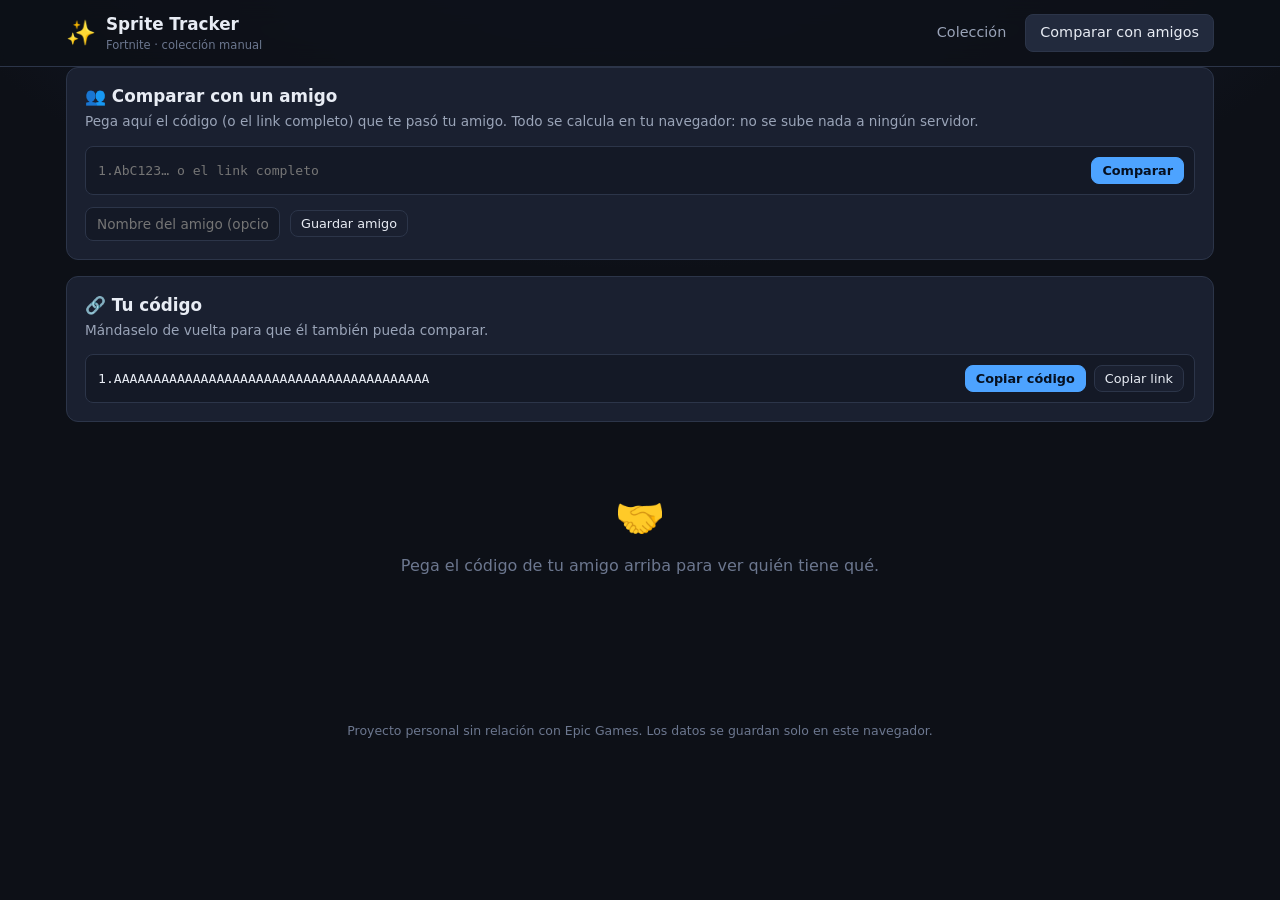
==== compare.html @ b8245df4 "Sprite Tracker: checklist de Sprites de Fortnite Sitio estatico sin build ni servidor para llevar la" ====
<!DOCTYPE html>
<html lang="es">
<head>
<meta charset="utf-8">
<meta name="viewport" content="width=device-width, initial-scale=1">
<title>Comparar colecciones — Sprite Tracker</title>
<meta name="description" content="Compara tu colección de Sprites de Fortnite con la de un amigo. Sin cuentas: solo un código.">
<link rel="icon" href="data:image/svg+xml,<svg xmlns='http://www.w3.org/2000/svg' viewBox='0 0 100 100'><text y='.9em' font-size='90'>✨</text></svg>">
<link rel="stylesheet" href="css/styles.css">
</head>
<body>

<header class="topbar">
  <div class="topbar-inner">
    <div class="brand">
      <span class="logo">✨</span>
      <span>Sprite Tracker<small>Fortnite · colección manual</small></span>
    </div>
    <nav class="nav">
      <a href="index.html">Colección</a>
      <a href="compare.html" class="active">Comparar con amigos</a>
    </nav>
  </div>
</header>

<main class="wrap">

  <div id="error" hidden class="error-banner"></div>

  <div class="card">
    <h2>👥 Comparar con un amigo</h2>
    <p class="hint">Pega aquí el código (o el link completo) que te pasó tu amigo. Todo se calcula en tu navegador: no se sube nada a ningún servidor.</p>
    <div class="code-box">
      <input id="their-code" placeholder="1.AbC123… o el link completo" autocomplete="off" spellcheck="false">
      <button class="btn btn-primary btn-sm" id="do-compare">Comparar</button>
    </div>
    <div class="row" style="margin-top:12px">
      <input id="friend-name" placeholder="Nombre del amigo (opcional)"
             style="padding:8px 11px;background:var(--bg-2);border:1px solid var(--line);border-radius:8px;color:var(--text);font-family:inherit;font-size:.85rem">
      <button class="btn btn-sm" id="save-friend">Guardar amigo</button>
      <select id="saved-friends" hidden></select>
    </div>
  </div>

  <div class="card">
    <h2>🔗 Tu código</h2>
    <p class="hint">Mándaselo de vuelta para que él también pueda comparar.</p>
    <div class="code-box">
      <input id="my-code" readonly>
      <button class="btn btn-primary btn-sm" id="copy-code">Copiar código</button>
      <button class="btn btn-sm" id="copy-link">Copiar link</button>
    </div>
  </div>

  <div id="result" hidden>
    <div class="stats" id="summary"></div>
    <div class="row" style="margin-bottom:14px">
      <button class="btn btn-sm" id="copy-text">📋 Copiar comparación como texto (para Discord)</button>
    </div>
    <div class="compare-grid" id="buckets"></div>
  </div>

  <div id="placeholder" class="empty-state">
    <span class="big">🤝</span>
    <div>Pega el código de tu amigo arriba para ver quién tiene qué.</div>
  </div>

</main>

<footer>
  Proyecto personal sin relación con Epic Games. Los datos se guardan solo en este navegador.
</footer>

<script type="module" src="js/compare.js"></script>
</body>
</html>
---- css/styles.css ----
/* ===== Tokens ===== */
:root {
  --bg:        #0d1017;
  --bg-2:      #141926;
  --surface:   #1a2030;
  --surface-2: #222a3d;
  --line:      #2c3549;
  --text:      #e8ecf4;
  --text-dim:  #9aa4b8;
  --text-mute: #6c778f;
  --accent:    #4da3ff;
  --ok:        #35d07f;
  --warn:      #f5a524;
  --danger:    #f2555a;
  --gold:      #f2b134;

  --radius: 12px;
  --radius-sm: 8px;
  --shadow: 0 8px 24px rgba(0, 0, 0, .35);
  --font: 'Segoe UI', system-ui, -apple-system, sans-serif;
}

* { box-sizing: border-box; }

body {
  margin: 0;
  font-family: var(--font);
  background: radial-gradient(1200px 600px at 50% -10%, #1b2440 0%, var(--bg) 60%);
  background-attachment: fixed;
  color: var(--text);
  line-height: 1.5;
  min-height: 100vh;
}

h1, h2, h3 { margin: 0; line-height: 1.25; }
button { font-family: inherit; }

/* ===== Layout ===== */
.wrap { max-width: 1180px; margin: 0 auto; padding: 0 16px 64px; }

.topbar {
  position: sticky; top: 0; z-index: 30;
  background: rgba(13, 16, 23, .88);
  backdrop-filter: blur(12px);
  border-bottom: 1px solid var(--line);
}
.topbar-inner {
  max-width: 1180px; margin: 0 auto; padding: 12px 16px;
  display: flex; align-items: center; gap: 16px; flex-wrap: wrap;
}
.brand { display: flex; align-items: center; gap: 10px; font-weight: 700; font-size: 1.05rem; }
.brand .logo { font-size: 1.5rem; }
.brand small { display: block; font-weight: 400; font-size: .72rem; color: var(--text-mute); }

.nav { display: flex; gap: 4px; margin-left: auto; flex-wrap: wrap; }
.nav a {
  color: var(--text-dim); text-decoration: none; padding: 7px 14px;
  border-radius: var(--radius-sm); font-size: .9rem; font-weight: 500;
  border: 1px solid transparent;
}
.nav a:hover { background: var(--surface); color: var(--text); }
.nav a.active { background: var(--surface-2); color: var(--text); border-color: var(--line); }

/* ===== Botones ===== */
.btn {
  background: var(--surface); color: var(--text);
  border: 1px solid var(--line); border-radius: var(--radius-sm);
  padding: 8px 14px; font-size: .875rem; font-weight: 500; cursor: pointer;
  transition: background .12s, border-color .12s;
}
.btn:hover { background: var(--surface-2); border-color: #3a4762; }
.btn-primary { background: var(--accent); border-color: var(--accent); color: #06101f; font-weight: 600; }
.btn-primary:hover { background: #6bb4ff; border-color: #6bb4ff; }
.btn-danger:hover { background: #3a1f24; border-color: var(--danger); color: #ffb3b6; }
.btn-sm { padding: 5px 10px; font-size: .8rem; }

/* ===== Panel de estadisticas ===== */
.stats { display: grid; grid-template-columns: repeat(auto-fit, minmax(210px, 1fr)); gap: 12px; margin: 24px 0; }
.stat {
  background: var(--surface); border: 1px solid var(--line);
  border-radius: var(--radius); padding: 16px;
}
.stat-label { font-size: .72rem; text-transform: uppercase; letter-spacing: .06em; color: var(--text-mute); }
.stat-value { font-size: 1.9rem; font-weight: 700; margin: 4px 0 2px; font-variant-numeric: tabular-nums; }
.stat-value small { font-size: .95rem; font-weight: 500; color: var(--text-mute); }
.stat-sub { font-size: .8rem; color: var(--text-dim); }

.bar { height: 7px; background: var(--bg-2); border-radius: 99px; overflow: hidden; margin-top: 10px; }
.bar > i { display: block; height: 100%; border-radius: 99px; background: var(--accent); transition: width .3s; }

.breakdown { display: grid; gap: 9px; }
.breakdown-row { display: grid; grid-template-columns: 78px 1fr 62px; gap: 10px; align-items: center; font-size: .8rem; }
.breakdown-row .name { color: var(--text-dim); white-space: nowrap; overflow: hidden; text-overflow: ellipsis; }
.breakdown-row .num { text-align: right; color: var(--text-mute); font-variant-numeric: tabular-nums; }

/* ===== Controles ===== */
.controls {
  background: var(--surface); border: 1px solid var(--line);
  border-radius: var(--radius); padding: 14px; margin-bottom: 20px;
  display: flex; gap: 10px; flex-wrap: wrap; align-items: center;
}
.search { flex: 1 1 220px; position: relative; }
.search input {
  width: 100%; padding: 9px 12px 9px 34px;
  background: var(--bg-2); border: 1px solid var(--line); border-radius: var(--radius-sm);
  color: var(--text); font-size: .9rem; font-family: inherit;
}
.search input:focus { outline: none; border-color: var(--accent); }
.search::before { content: '🔍'; position: absolute; left: 11px; top: 50%; transform: translateY(-50%); font-size: .82rem; opacity: .6; }

select {
  padding: 9px 10px; background: var(--bg-2); color: var(--text);
  border: 1px solid var(--line); border-radius: var(--radius-sm);
  font-size: .85rem; font-family: inherit; cursor: pointer;
}
select:focus { outline: none; border-color: var(--accent); }

/* ===== Grid de sprites ===== */
.groups { display: grid; gap: 16px; }

.group {
  background: var(--surface); border: 1px solid var(--line);
  border-left: 3px solid var(--group-color, var(--line));
  border-radius: var(--radius); padding: 16px;
}
.group-head { display: flex; align-items: baseline; gap: 10px; flex-wrap: wrap; margin-bottom: 12px; }
.group-title { font-size: 1.05rem; font-weight: 650; }
.group-meta { font-size: .82rem; color: var(--text-dim); flex: 1 1 100%; }
.group-count {
  margin-left: auto; font-size: .78rem; color: var(--text-mute);
  font-variant-numeric: tabular-nums; white-space: nowrap;
}

.pill {
  font-size: .66rem; font-weight: 700; text-transform: uppercase; letter-spacing: .05em;
  padding: 2px 8px; border-radius: 99px; border: 1px solid currentColor; opacity: .95;
}

.variants { display: flex; gap: 8px; flex-wrap: wrap; }

/* ===== Botones de variante (el corazon del checklist) ===== */
.chip {
  display: flex; flex-direction: column; align-items: center; gap: 3px;
  min-width: 84px; padding: 9px 11px;
  background: var(--bg-2); color: var(--text-dim);
  border: 1.5px solid var(--line); border-radius: var(--radius-sm);
  cursor: pointer; position: relative;
  transition: transform .1s, border-color .12s, background .12s;
}
.chip:hover { transform: translateY(-2px); border-color: var(--chip-color); }
.chip .chip-name { font-size: .82rem; font-weight: 600; }
.chip .chip-state { font-size: .66rem; letter-spacing: .04em; text-transform: uppercase; }

.chip[data-status="1"] {
  background: color-mix(in srgb, var(--chip-color) 18%, var(--bg-2));
  border-color: var(--chip-color);
  color: var(--text);
}
.chip[data-status="2"] {
  background: color-mix(in srgb, var(--chip-color) 32%, var(--bg-2));
  border-color: var(--gold);
  color: #fff;
  box-shadow: 0 0 0 1px rgba(242, 177, 52, .35), 0 0 14px rgba(242, 177, 52, .18);
}
.chip[data-status="2"] .chip-state { color: var(--gold); }

.chip.hunted::after {
  content: '🎯'; position: absolute; top: -7px; right: -7px; font-size: .8rem;
  background: var(--bg); border-radius: 99px; padding: 1px 2px; line-height: 1;
}
.chip.unreleased { opacity: .45; border-style: dashed; cursor: not-allowed; }
.chip.unreleased:hover { transform: none; }

/* ===== Vista de comparacion ===== */
.compare-grid { display: grid; grid-template-columns: repeat(auto-fit, minmax(260px, 1fr)); gap: 14px; }
.bucket { background: var(--surface); border: 1px solid var(--line); border-radius: var(--radius); padding: 14px; }
.bucket h3 { font-size: .95rem; display: flex; align-items: center; gap: 8px; margin-bottom: 4px; }
.bucket .count { margin-left: auto; font-size: .8rem; color: var(--text-mute); font-variant-numeric: tabular-nums; }
.bucket-mine   { border-top: 3px solid var(--ok); }
.bucket-theirs { border-top: 3px solid var(--warn); }
.bucket-both   { border-top: 3px solid var(--accent); }
.bucket-none   { border-top: 3px solid var(--text-mute); }
.bucket ul { list-style: none; margin: 10px 0 0; padding: 0; max-height: 340px; overflow-y: auto; }
.bucket li {
  font-size: .82rem; padding: 5px 0; color: var(--text-dim);
  border-bottom: 1px solid rgba(255, 255, 255, .04);
  display: flex; gap: 8px; align-items: center;
}
.bucket li .v { font-size: .68rem; padding: 1px 7px; border-radius: 99px; border: 1px solid currentColor; }
.bucket .empty { color: var(--text-mute); font-size: .82rem; font-style: italic; padding: 8px 0; }

.code-box {
  display: flex; gap: 8px; flex-wrap: wrap; align-items: center;
  background: var(--bg-2); border: 1px solid var(--line);
  border-radius: var(--radius-sm); padding: 10px;
}
.code-box input {
  flex: 1 1 240px; background: transparent; border: none; color: var(--text);
  font-family: ui-monospace, 'Cascadia Code', Consolas, monospace; font-size: .82rem;
}
.code-box input:focus { outline: none; }

/* ===== Varios ===== */
.card { background: var(--surface); border: 1px solid var(--line); border-radius: var(--radius); padding: 18px; margin-bottom: 16px; }
.card h2 { font-size: 1.05rem; margin-bottom: 4px; }
.card p.hint { color: var(--text-dim); font-size: .85rem; margin: 0 0 14px; }

.row { display: flex; gap: 10px; flex-wrap: wrap; align-items: center; }

.timeline { list-style: none; margin: 0; padding: 0; }
.timeline li {
  display: grid; grid-template-columns: 96px 1fr; gap: 12px;
  padding: 9px 0; border-bottom: 1px solid var(--line); font-size: .86rem;
}
.timeline .date { color: var(--text-mute); font-variant-numeric: tabular-nums; font-size: .8rem; }

.toast {
  position: fixed; bottom: 20px; left: 50%; transform: translateX(-50%);
  background: var(--surface-2); border: 1px solid var(--line); color: var(--text);
  padding: 11px 20px; border-radius: 99px; box-shadow: var(--shadow);
  font-size: .87rem; z-index: 100; animation: pop .2s ease-out;
}
.toast.error { border-color: var(--danger); color: #ffb3b6; }
@keyframes pop { from { opacity: 0; transform: translate(-50%, 10px); } }

.error-banner {
  background: #3a1f24; border: 1px solid var(--danger); color: #ffc9cb;
  padding: 14px 16px; border-radius: var(--radius); margin: 24px 0;
  white-space: pre-wrap; font-size: .87rem;
}

.empty-state { text-align: center; padding: 48px 16px; color: var(--text-mute); }
.empty-state .big { font-size: 2.5rem; display: block; margin-bottom: 8px; }

.legend { display: flex; gap: 16px; flex-wrap: wrap; font-size: .78rem; color: var(--text-mute); margin-bottom: 16px; }
.legend span { display: flex; align-items: center; gap: 6px; }
.legend i { width: 11px; height: 11px; border-radius: 3px; border: 1.5px solid currentColor; display: inline-block; }

footer { text-align: center; color: var(--text-mute); font-size: .78rem; padding: 32px 16px; }
footer a { color: var(--text-dim); }

@media (max-width: 560px) {
  .chip { min-width: 0; flex: 1 1 calc(50% - 4px); }
  .stat-value { font-size: 1.6rem; }
  .breakdown-row { grid-template-columns: 66px 1fr 56px; }
}
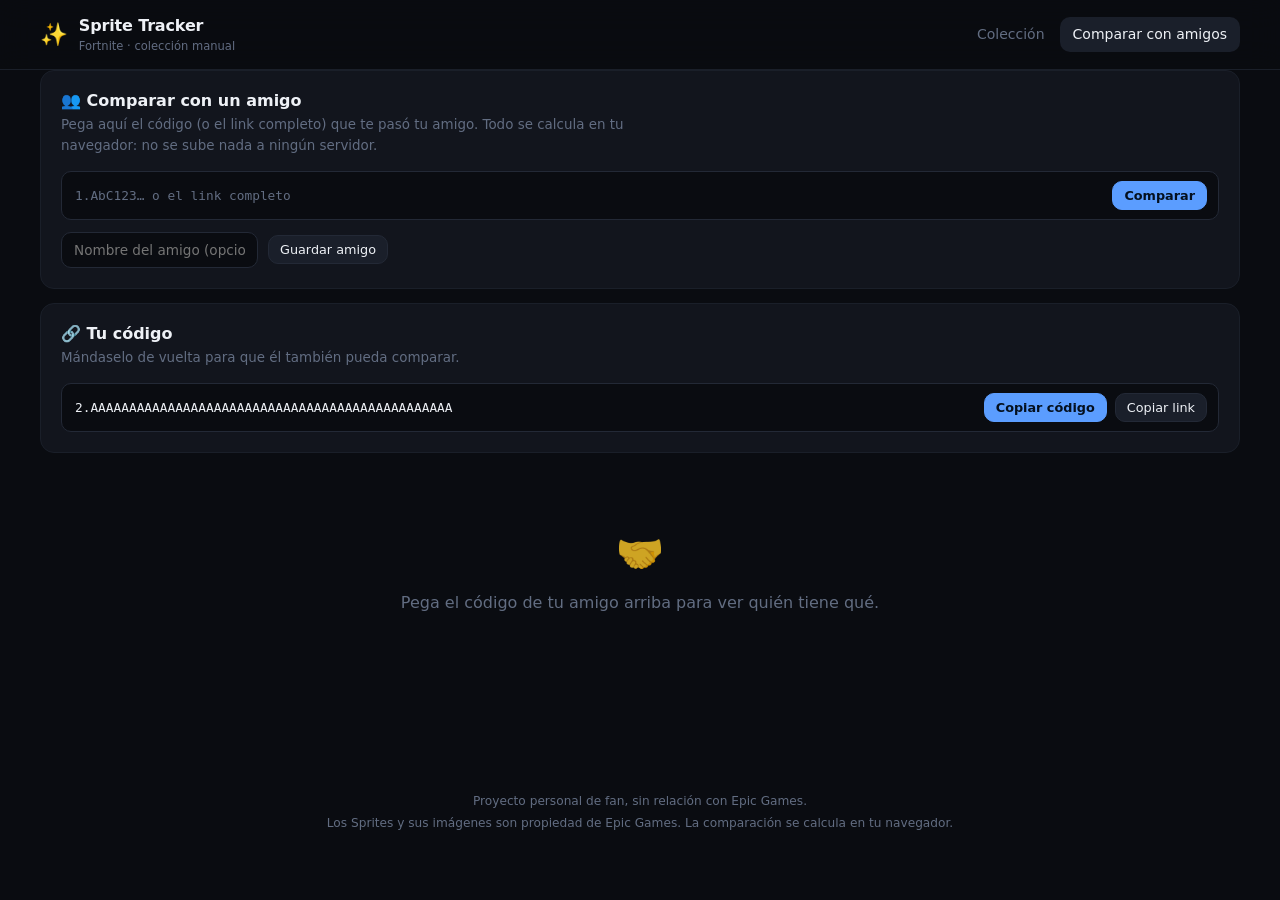
==== commit 845349db: "Imagenes, rediseno por variante, seguridad y documentacion Separa el orden de codificacion del de pr" ====
--- a/compare.html
+++ b/compare.html
@@ -2,7 +2,9 @@
 <html lang="es">
 <head>
 <meta charset="utf-8">
+<meta http-equiv="Content-Security-Policy" content="default-src 'none'; script-src 'self'; style-src 'self' 'unsafe-inline'; img-src 'self' data:; connect-src 'self'; base-uri 'none'; form-action 'none'">
 <meta name="viewport" content="width=device-width, initial-scale=1">
+<meta name="color-scheme" content="dark">
 <title>Comparar colecciones — Sprite Tracker</title>
 <meta name="description" content="Compara tu colección de Sprites de Fortnite con la de un amigo. Sin cuentas: solo un código.">
 <link rel="icon" href="data:image/svg+xml,<svg xmlns='http://www.w3.org/2000/svg' viewBox='0 0 100 100'><text y='.9em' font-size='90'>✨</text></svg>">
@@ -35,8 +37,7 @@
       <button class="btn btn-primary btn-sm" id="do-compare">Comparar</button>
     </div>
     <div class="row" style="margin-top:12px">
-      <input id="friend-name" placeholder="Nombre del amigo (opcional)"
-             style="padding:8px 11px;background:var(--bg-2);border:1px solid var(--line);border-radius:8px;color:var(--text);font-family:inherit;font-size:.85rem">
+      <input id="friend-name" class="text-input" placeholder="Nombre del amigo (opcional)" autocomplete="off" maxlength="40">
       <button class="btn btn-sm" id="save-friend">Guardar amigo</button>
       <select id="saved-friends" hidden></select>
     </div>
@@ -68,7 +69,8 @@
 </main>
 
 <footer>
-  Proyecto personal sin relación con Epic Games. Los datos se guardan solo en este navegador.
+  Proyecto personal de fan, sin relación con Epic Games.<br>
+  Los Sprites y sus imágenes son propiedad de Epic Games. La comparación se calcula en tu navegador.
 </footer>
 
 <script type="module" src="js/compare.js"></script>
--- a/css/styles.css
+++ b/css/styles.css
@@ -1,22 +1,28 @@
-/* ===== Tokens ===== */
+/* =========================================================
+   Sprite Tracker — sistema visual
+   Estructura minimalista, color pleno por variante.
+   Los colores de variante NO viven aqui: los inyecta render.js
+   desde data/sprites.json como --v1 / --v2, para que agregar
+   una variante nueva no obligue a tocar el CSS.
+   ========================================================= */
+
 :root {
-  --bg:        #0d1017;
-  --bg-2:      #141926;
-  --surface:   #1a2030;
-  --surface-2: #222a3d;
-  --line:      #2c3549;
-  --text:      #e8ecf4;
-  --text-dim:  #9aa4b8;
-  --text-mute: #6c778f;
-  --accent:    #4da3ff;
-  --ok:        #35d07f;
-  --warn:      #f5a524;
-  --danger:    #f2555a;
-  --gold:      #f2b134;
-
-  --radius: 12px;
-  --radius-sm: 8px;
-  --shadow: 0 8px 24px rgba(0, 0, 0, .35);
+  --bg:        #0a0c11;
+  --surface:   #12151d;
+  --surface-2: #1a1f2a;
+  --line:      #232936;
+  --line-soft: #1a1f29;
+  --text:      #eef1f6;
+  --text-dim:  #98a1b3;
+  --text-mute: #626d82;
+  --accent:    #5b9dff;
+  --gold:      #f5c542;
+  --ok:        #34d399;
+  --warn:      #fbbf24;
+  --danger:    #f87171;
+
+  --r:    14px;
+  --r-sm: 10px;
   --font: 'Segoe UI', system-ui, -apple-system, sans-serif;
 }
 
@@ -25,222 +31,300 @@
 body {
   margin: 0;
   font-family: var(--font);
-  background: radial-gradient(1200px 600px at 50% -10%, #1b2440 0%, var(--bg) 60%);
-  background-attachment: fixed;
+  background: var(--bg);
   color: var(--text);
   line-height: 1.5;
   min-height: 100vh;
-}
-
-h1, h2, h3 { margin: 0; line-height: 1.25; }
-button { font-family: inherit; }
-
-/* ===== Layout ===== */
-.wrap { max-width: 1180px; margin: 0 auto; padding: 0 16px 64px; }
+  -webkit-font-smoothing: antialiased;
+}
+
+h1, h2, h3 { margin: 0; line-height: 1.2; font-weight: 600; }
+button, input, select { font-family: inherit; }
+
+.wrap { max-width: 1240px; margin: 0 auto; padding: 0 20px 80px; }
+
+/* ================= Barra superior ================= */
 
 .topbar {
   position: sticky; top: 0; z-index: 30;
-  background: rgba(13, 16, 23, .88);
-  backdrop-filter: blur(12px);
-  border-bottom: 1px solid var(--line);
+  background: rgba(10, 12, 17, .82);
+  backdrop-filter: blur(16px);
+  border-bottom: 1px solid var(--line-soft);
 }
 .topbar-inner {
-  max-width: 1180px; margin: 0 auto; padding: 12px 16px;
-  display: flex; align-items: center; gap: 16px; flex-wrap: wrap;
-}
-.brand { display: flex; align-items: center; gap: 10px; font-weight: 700; font-size: 1.05rem; }
-.brand .logo { font-size: 1.5rem; }
-.brand small { display: block; font-weight: 400; font-size: .72rem; color: var(--text-mute); }
-
-.nav { display: flex; gap: 4px; margin-left: auto; flex-wrap: wrap; }
+  max-width: 1240px; margin: 0 auto; padding: 14px 20px;
+  display: flex; align-items: center; gap: 20px; flex-wrap: wrap;
+}
+.brand { display: flex; align-items: center; gap: 11px; font-weight: 600; font-size: 1rem; letter-spacing: -.01em; }
+.brand .logo { font-size: 1.4rem; }
+.brand small { display: block; font-weight: 400; font-size: .72rem; color: var(--text-mute); letter-spacing: 0; }
+
+.nav { display: flex; gap: 2px; margin-left: auto; flex-wrap: wrap; }
 .nav a {
-  color: var(--text-dim); text-decoration: none; padding: 7px 14px;
-  border-radius: var(--radius-sm); font-size: .9rem; font-weight: 500;
-  border: 1px solid transparent;
-}
-.nav a:hover { background: var(--surface); color: var(--text); }
-.nav a.active { background: var(--surface-2); color: var(--text); border-color: var(--line); }
-
-/* ===== Botones ===== */
+  color: var(--text-mute); text-decoration: none; padding: 7px 13px;
+  border-radius: var(--r-sm); font-size: .875rem; font-weight: 500;
+  transition: color .15s, background .15s;
+}
+.nav a:hover { color: var(--text); background: var(--surface); }
+.nav a.active { color: var(--text); background: var(--surface-2); }
+
+/* ================= Botones ================= */
+
 .btn {
-  background: var(--surface); color: var(--text);
-  border: 1px solid var(--line); border-radius: var(--radius-sm);
-  padding: 8px 14px; font-size: .875rem; font-weight: 500; cursor: pointer;
-  transition: background .12s, border-color .12s;
-}
-.btn:hover { background: var(--surface-2); border-color: #3a4762; }
-.btn-primary { background: var(--accent); border-color: var(--accent); color: #06101f; font-weight: 600; }
-.btn-primary:hover { background: #6bb4ff; border-color: #6bb4ff; }
-.btn-danger:hover { background: #3a1f24; border-color: var(--danger); color: #ffb3b6; }
-.btn-sm { padding: 5px 10px; font-size: .8rem; }
-
-/* ===== Panel de estadisticas ===== */
-.stats { display: grid; grid-template-columns: repeat(auto-fit, minmax(210px, 1fr)); gap: 12px; margin: 24px 0; }
-.stat {
-  background: var(--surface); border: 1px solid var(--line);
-  border-radius: var(--radius); padding: 16px;
-}
-.stat-label { font-size: .72rem; text-transform: uppercase; letter-spacing: .06em; color: var(--text-mute); }
-.stat-value { font-size: 1.9rem; font-weight: 700; margin: 4px 0 2px; font-variant-numeric: tabular-nums; }
-.stat-value small { font-size: .95rem; font-weight: 500; color: var(--text-mute); }
-.stat-sub { font-size: .8rem; color: var(--text-dim); }
-
-.bar { height: 7px; background: var(--bg-2); border-radius: 99px; overflow: hidden; margin-top: 10px; }
-.bar > i { display: block; height: 100%; border-radius: 99px; background: var(--accent); transition: width .3s; }
-
-.breakdown { display: grid; gap: 9px; }
-.breakdown-row { display: grid; grid-template-columns: 78px 1fr 62px; gap: 10px; align-items: center; font-size: .8rem; }
+  background: var(--surface-2); color: var(--text);
+  border: 1px solid var(--line); border-radius: var(--r-sm);
+  padding: 8px 15px; font-size: .875rem; font-weight: 500; cursor: pointer;
+  transition: background .14s, border-color .14s;
+}
+.btn:hover { background: #232a38; border-color: #333c4f; }
+.btn-primary { background: var(--accent); border-color: var(--accent); color: #04101f; font-weight: 600; }
+.btn-primary:hover { background: #7db0ff; border-color: #7db0ff; }
+.btn-danger:hover { background: #2e1618; border-color: var(--danger); color: #fca5a5; }
+.btn-sm { padding: 6px 11px; font-size: .8rem; }
+
+/* ================= Estadisticas ================= */
+
+.stats { display: grid; grid-template-columns: repeat(auto-fit, minmax(200px, 1fr)); gap: 12px; margin: 28px 0 24px; }
+.stat { background: var(--surface); border: 1px solid var(--line-soft); border-radius: var(--r); padding: 16px 18px; }
+.stat-label { font-size: .7rem; text-transform: uppercase; letter-spacing: .08em; color: var(--text-mute); font-weight: 600; }
+.stat-value { font-size: 1.85rem; font-weight: 650; margin: 6px 0 3px; font-variant-numeric: tabular-nums; letter-spacing: -.02em; }
+.stat-value .den { font-size: .9rem; font-weight: 500; color: var(--text-mute); }
+.stat-sub { font-size: .78rem; color: var(--text-dim); }
+
+.bar { height: 5px; background: #0c0f15; border-radius: 99px; overflow: hidden; margin-top: 12px; }
+.bar > i { display: block; height: 100%; border-radius: 99px; background: var(--accent); transition: width .35s ease; }
+
+.breakdown { display: grid; gap: 8px; margin-top: 10px; }
+.breakdown-row { display: grid; grid-template-columns: 68px 1fr 52px; gap: 10px; align-items: center; font-size: .76rem; }
 .breakdown-row .name { color: var(--text-dim); white-space: nowrap; overflow: hidden; text-overflow: ellipsis; }
 .breakdown-row .num { text-align: right; color: var(--text-mute); font-variant-numeric: tabular-nums; }
 
-/* ===== Controles ===== */
-.controls {
-  background: var(--surface); border: 1px solid var(--line);
-  border-radius: var(--radius); padding: 14px; margin-bottom: 20px;
-  display: flex; gap: 10px; flex-wrap: wrap; align-items: center;
-}
-.search { flex: 1 1 220px; position: relative; }
+/* ================= Controles ================= */
+
+.controls { display: flex; gap: 10px; flex-wrap: wrap; align-items: center; margin-bottom: 18px; }
+.search { flex: 1 1 240px; position: relative; }
 .search input {
-  width: 100%; padding: 9px 12px 9px 34px;
-  background: var(--bg-2); border: 1px solid var(--line); border-radius: var(--radius-sm);
-  color: var(--text); font-size: .9rem; font-family: inherit;
-}
+  width: 100%; padding: 10px 13px 10px 36px;
+  background: var(--surface); border: 1px solid var(--line); border-radius: var(--r-sm);
+  color: var(--text); font-size: .9rem;
+}
+.search input::placeholder { color: var(--text-mute); }
 .search input:focus { outline: none; border-color: var(--accent); }
-.search::before { content: '🔍'; position: absolute; left: 11px; top: 50%; transform: translateY(-50%); font-size: .82rem; opacity: .6; }
+.search::before { content: '⌕'; position: absolute; left: 13px; top: 50%; transform: translateY(-50%); font-size: 1.05rem; color: var(--text-mute); }
 
 select {
-  padding: 9px 10px; background: var(--bg-2); color: var(--text);
-  border: 1px solid var(--line); border-radius: var(--radius-sm);
-  font-size: .85rem; font-family: inherit; cursor: pointer;
+  padding: 10px 11px; background: var(--surface); color: var(--text);
+  border: 1px solid var(--line); border-radius: var(--r-sm);
+  font-size: .85rem; cursor: pointer;
 }
 select:focus { outline: none; border-color: var(--accent); }
 
-/* ===== Grid de sprites ===== */
-.groups { display: grid; gap: 16px; }
+.legend { display: flex; gap: 18px; flex-wrap: wrap; font-size: .76rem; color: var(--text-mute); margin-bottom: 22px; align-items: center; }
+.legend span { display: flex; align-items: center; gap: 7px; }
+.legend i { width: 20px; height: 20px; border-radius: 6px; display: inline-block; background: linear-gradient(150deg, #5b9dff, #2a4a80); }
+.legend i.dim { opacity: .2; }
+.legend i.master { box-shadow: 0 0 0 1.5px var(--gold); }
+
+/* ================= Grupos de sprites ================= */
+
+.groups { display: grid; gap: 14px; }
 
 .group {
-  background: var(--surface); border: 1px solid var(--line);
-  border-left: 3px solid var(--group-color, var(--line));
-  border-radius: var(--radius); padding: 16px;
-}
-.group-head { display: flex; align-items: baseline; gap: 10px; flex-wrap: wrap; margin-bottom: 12px; }
-.group-title { font-size: 1.05rem; font-weight: 650; }
-.group-meta { font-size: .82rem; color: var(--text-dim); flex: 1 1 100%; }
+  background: var(--surface); border: 1px solid var(--line-soft);
+  border-radius: var(--r); padding: 18px 20px 20px;
+}
+.group-head { display: flex; align-items: center; gap: 10px; flex-wrap: wrap; margin-bottom: 4px; }
+.group-title { font-size: 1.02rem; font-weight: 600; letter-spacing: -.01em; }
 .group-count {
   margin-left: auto; font-size: .78rem; color: var(--text-mute);
   font-variant-numeric: tabular-nums; white-space: nowrap;
 }
+.group-meta { font-size: .81rem; color: var(--text-mute); margin: 0 0 15px; max-width: 68ch; }
 
 .pill {
-  font-size: .66rem; font-weight: 700; text-transform: uppercase; letter-spacing: .05em;
-  padding: 2px 8px; border-radius: 99px; border: 1px solid currentColor; opacity: .95;
-}
-
-.variants { display: flex; gap: 8px; flex-wrap: wrap; }
-
-/* ===== Botones de variante (el corazon del checklist) ===== */
+  font-size: .63rem; font-weight: 700; text-transform: uppercase; letter-spacing: .07em;
+  padding: 3px 8px; border-radius: 5px;
+  background: color-mix(in srgb, currentColor 15%, transparent);
+}
+
+.variants { display: flex; gap: 10px; flex-wrap: wrap; }
+
+/* ================= Ficha de variante =================
+   El corazon del checklist. Tres estados visuales:
+     falta      -> degradado atenuado + imagen en gris
+     la tengo   -> degradado pleno + imagen a color + ✓
+     masterizada-> lo anterior + anillo dorado
+   ==================================================== */
+
 .chip {
-  display: flex; flex-direction: column; align-items: center; gap: 3px;
-  min-width: 84px; padding: 9px 11px;
-  background: var(--bg-2); color: var(--text-dim);
-  border: 1.5px solid var(--line); border-radius: var(--radius-sm);
-  cursor: pointer; position: relative;
-  transition: transform .1s, border-color .12s, background .12s;
-}
-.chip:hover { transform: translateY(-2px); border-color: var(--chip-color); }
-.chip .chip-name { font-size: .82rem; font-weight: 600; }
-.chip .chip-state { font-size: .66rem; letter-spacing: .04em; text-transform: uppercase; }
-
-.chip[data-status="1"] {
-  background: color-mix(in srgb, var(--chip-color) 18%, var(--bg-2));
-  border-color: var(--chip-color);
-  color: var(--text);
-}
-.chip[data-status="2"] {
-  background: color-mix(in srgb, var(--chip-color) 32%, var(--bg-2));
-  border-color: var(--gold);
-  color: #fff;
-  box-shadow: 0 0 0 1px rgba(242, 177, 52, .35), 0 0 14px rgba(242, 177, 52, .18);
-}
-.chip[data-status="2"] .chip-state { color: var(--gold); }
-
-.chip.hunted::after {
-  content: '🎯'; position: absolute; top: -7px; right: -7px; font-size: .8rem;
-  background: var(--bg); border-radius: 99px; padding: 1px 2px; line-height: 1;
-}
-.chip.unreleased { opacity: .45; border-style: dashed; cursor: not-allowed; }
+  position: relative;
+  width: 92px; padding: 0 0 8px;
+  background: transparent; border: none;
+  border-radius: var(--r-sm); cursor: pointer;
+  display: flex; flex-direction: column; align-items: center; gap: 6px;
+  transition: transform .13s ease;
+}
+.chip:hover { transform: translateY(-3px); }
+.chip:focus-visible { outline: 2px solid var(--accent); outline-offset: 3px; }
+
+.chip-art {
+  position: relative; width: 92px; height: 92px;
+  border-radius: var(--r-sm); overflow: hidden;
+  display: grid; place-items: center;
+  background: var(--surface-2);
+}
+/* capa de color de la variante */
+.chip-art::before {
+  content: ''; position: absolute; inset: 0;
+  background: linear-gradient(155deg, var(--v1), var(--v2));
+  opacity: .16;
+  transition: opacity .2s ease;
+}
+.chip-art img,
+.chip-art .fallback {
+  position: relative; width: 78px; height: 78px;
+  filter: grayscale(1) brightness(.7); opacity: .5;
+  transition: filter .2s ease, opacity .2s ease;
+}
+.chip-art .fallback {
+  display: grid; place-items: center;
+  font-size: 1.9rem; font-weight: 700; color: #fff;
+  text-shadow: 0 2px 6px rgba(0, 0, 0, .5);
+}
+
+.chip-name { font-size: .78rem; font-weight: 600; color: var(--text-mute); transition: color .2s; }
+
+/* --- la tengo --- */
+.chip[data-status="1"] .chip-art::before,
+.chip[data-status="2"] .chip-art::before { opacity: 1; }
+.chip[data-status="1"] .chip-art img, .chip[data-status="1"] .chip-art .fallback,
+.chip[data-status="2"] .chip-art img, .chip[data-status="2"] .chip-art .fallback { filter: none; opacity: 1; }
+.chip[data-status="1"] .chip-name,
+.chip[data-status="2"] .chip-name { color: var(--text); }
+
+.chip[data-status="1"] .chip-art::after,
+.chip[data-status="2"] .chip-art::after {
+  content: '✓'; position: absolute; top: 5px; right: 6px;
+  width: 19px; height: 19px; border-radius: 99px;
+  background: rgba(0, 0, 0, .55); color: #fff;
+  font-size: .68rem; display: grid; place-items: center; font-weight: 700;
+}
+
+/* --- masterizada --- */
+.chip[data-status="2"] .chip-art {
+  box-shadow: inset 0 0 0 2px var(--gold), 0 0 16px rgba(245, 197, 66, .22);
+}
+.chip[data-status="2"] .chip-art::after { content: '★'; background: var(--gold); color: #1a1204; font-size: .72rem; }
+.chip[data-status="2"] .chip-name { color: var(--gold); }
+
+/* --- marcada como objetivo --- */
+.chip.hunted .chip-art { box-shadow: inset 0 0 0 2px var(--accent); }
+.chip.hunted::before {
+  content: '🎯'; position: absolute; top: -6px; left: -6px; z-index: 2;
+  font-size: .78rem; background: var(--bg); border-radius: 99px; padding: 2px; line-height: 1;
+}
+
+/* --- aun no lanzada --- */
+.chip.unreleased { cursor: not-allowed; }
 .chip.unreleased:hover { transform: none; }
-
-/* ===== Vista de comparacion ===== */
-.compare-grid { display: grid; grid-template-columns: repeat(auto-fit, minmax(260px, 1fr)); gap: 14px; }
-.bucket { background: var(--surface); border: 1px solid var(--line); border-radius: var(--radius); padding: 14px; }
-.bucket h3 { font-size: .95rem; display: flex; align-items: center; gap: 8px; margin-bottom: 4px; }
-.bucket .count { margin-left: auto; font-size: .8rem; color: var(--text-mute); font-variant-numeric: tabular-nums; }
-.bucket-mine   { border-top: 3px solid var(--ok); }
-.bucket-theirs { border-top: 3px solid var(--warn); }
-.bucket-both   { border-top: 3px solid var(--accent); }
-.bucket-none   { border-top: 3px solid var(--text-mute); }
-.bucket ul { list-style: none; margin: 10px 0 0; padding: 0; max-height: 340px; overflow-y: auto; }
+.chip.unreleased .chip-art { border: 1px dashed var(--line); }
+.chip.unreleased .chip-art img, .chip.unreleased .chip-art .fallback { opacity: .22; }
+.chip.unreleased .chip-name { color: var(--text-mute); font-style: italic; }
+
+@media (prefers-reduced-motion: reduce) {
+  .chip, .chip-art::before, .chip-art img, .bar > i { transition: none; }
+  .chip:hover { transform: none; }
+}
+
+/* ================= Comparacion ================= */
+
+.compare-grid { display: grid; grid-template-columns: repeat(auto-fit, minmax(250px, 1fr)); gap: 14px; }
+.bucket { background: var(--surface); border: 1px solid var(--line-soft); border-radius: var(--r); padding: 16px 18px; }
+.bucket h3 { font-size: .92rem; display: flex; align-items: center; gap: 8px; }
+.bucket .count { margin-left: auto; font-size: .82rem; color: var(--text-mute); font-variant-numeric: tabular-nums; }
+.bucket-mine   { border-top: 2px solid var(--ok); }
+.bucket-theirs { border-top: 2px solid var(--warn); }
+.bucket-both   { border-top: 2px solid var(--accent); }
+.bucket-none   { border-top: 2px solid var(--text-mute); }
+.bucket ul { list-style: none; margin: 12px 0 0; padding: 0; max-height: 320px; overflow-y: auto; }
 .bucket li {
-  font-size: .82rem; padding: 5px 0; color: var(--text-dim);
-  border-bottom: 1px solid rgba(255, 255, 255, .04);
-  display: flex; gap: 8px; align-items: center;
-}
-.bucket li .v { font-size: .68rem; padding: 1px 7px; border-radius: 99px; border: 1px solid currentColor; }
-.bucket .empty { color: var(--text-mute); font-size: .82rem; font-style: italic; padding: 8px 0; }
+  font-size: .81rem; padding: 6px 0; color: var(--text-dim);
+  border-bottom: 1px solid var(--line-soft);
+  display: flex; gap: 9px; align-items: center;
+}
+.bucket li img { width: 22px; height: 22px; border-radius: 4px; }
+.bucket li .v { margin-left: auto; font-size: .68rem; padding: 2px 7px; border-radius: 4px; background: color-mix(in srgb, currentColor 16%, transparent); }
+.bucket .empty { color: var(--text-mute); font-size: .81rem; font-style: italic; padding: 10px 0; }
 
 .code-box {
   display: flex; gap: 8px; flex-wrap: wrap; align-items: center;
-  background: var(--bg-2); border: 1px solid var(--line);
-  border-radius: var(--radius-sm); padding: 10px;
+  background: var(--bg); border: 1px solid var(--line);
+  border-radius: var(--r-sm); padding: 9px 11px;
 }
 .code-box input {
   flex: 1 1 240px; background: transparent; border: none; color: var(--text);
-  font-family: ui-monospace, 'Cascadia Code', Consolas, monospace; font-size: .82rem;
+  font-family: ui-monospace, 'Cascadia Code', Consolas, monospace; font-size: .8rem;
 }
 .code-box input:focus { outline: none; }
-
-/* ===== Varios ===== */
-.card { background: var(--surface); border: 1px solid var(--line); border-radius: var(--radius); padding: 18px; margin-bottom: 16px; }
-.card h2 { font-size: 1.05rem; margin-bottom: 4px; }
-.card p.hint { color: var(--text-dim); font-size: .85rem; margin: 0 0 14px; }
+.code-box input::placeholder { color: var(--text-mute); }
+
+/* ================= Varios ================= */
+
+.card { background: var(--surface); border: 1px solid var(--line-soft); border-radius: var(--r); padding: 20px; margin-bottom: 14px; }
+.card h2 { font-size: 1rem; margin-bottom: 5px; }
+.card p.hint { color: var(--text-mute); font-size: .84rem; margin: 0 0 15px; max-width: 72ch; }
 
 .row { display: flex; gap: 10px; flex-wrap: wrap; align-items: center; }
+.text-input {
+  padding: 9px 12px; background: var(--bg); border: 1px solid var(--line);
+  border-radius: var(--r-sm); color: var(--text); font-size: .85rem;
+}
+.text-input:focus { outline: none; border-color: var(--accent); }
 
 .timeline { list-style: none; margin: 0; padding: 0; }
 .timeline li {
-  display: grid; grid-template-columns: 96px 1fr; gap: 12px;
-  padding: 9px 0; border-bottom: 1px solid var(--line); font-size: .86rem;
-}
-.timeline .date { color: var(--text-mute); font-variant-numeric: tabular-nums; font-size: .8rem; }
+  display: flex; gap: 12px; align-items: center;
+  padding: 9px 0; border-bottom: 1px solid var(--line-soft); font-size: .85rem;
+}
+.timeline img { width: 30px; height: 30px; border-radius: 6px; }
+
+/* fallback (sin imagen) fuera de la ficha grande */
+.timeline .fallback, .bucket li .fallback {
+  display: grid; place-items: center; border-radius: 6px;
+  background: var(--surface-2); color: var(--text-dim); font-weight: 700; flex: none;
+}
+.timeline .fallback { width: 30px; height: 30px; font-size: .78rem; }
+.bucket li .fallback { width: 22px; height: 22px; font-size: .62rem; }
+.timeline .date { color: var(--text-mute); font-variant-numeric: tabular-nums; font-size: .78rem; margin-left: auto; }
 
 .toast {
-  position: fixed; bottom: 20px; left: 50%; transform: translateX(-50%);
+  position: fixed; bottom: 24px; left: 50%; transform: translateX(-50%);
   background: var(--surface-2); border: 1px solid var(--line); color: var(--text);
-  padding: 11px 20px; border-radius: 99px; box-shadow: var(--shadow);
-  font-size: .87rem; z-index: 100; animation: pop .2s ease-out;
-}
-.toast.error { border-color: var(--danger); color: #ffb3b6; }
-@keyframes pop { from { opacity: 0; transform: translate(-50%, 10px); } }
+  padding: 11px 20px; border-radius: 99px; box-shadow: 0 8px 28px rgba(0, 0, 0, .5);
+  font-size: .86rem; z-index: 100; animation: pop .2s ease-out; max-width: 90vw;
+}
+.toast.error { border-color: var(--danger); color: #fca5a5; }
+@keyframes pop { from { opacity: 0; transform: translate(-50%, 12px); } }
 
 .error-banner {
-  background: #3a1f24; border: 1px solid var(--danger); color: #ffc9cb;
-  padding: 14px 16px; border-radius: var(--radius); margin: 24px 0;
-  white-space: pre-wrap; font-size: .87rem;
-}
-
-.empty-state { text-align: center; padding: 48px 16px; color: var(--text-mute); }
-.empty-state .big { font-size: 2.5rem; display: block; margin-bottom: 8px; }
-
-.legend { display: flex; gap: 16px; flex-wrap: wrap; font-size: .78rem; color: var(--text-mute); margin-bottom: 16px; }
-.legend span { display: flex; align-items: center; gap: 6px; }
-.legend i { width: 11px; height: 11px; border-radius: 3px; border: 1.5px solid currentColor; display: inline-block; }
-
-footer { text-align: center; color: var(--text-mute); font-size: .78rem; padding: 32px 16px; }
+  background: #2a1417; border: 1px solid var(--danger); color: #fca5a5;
+  padding: 15px 17px; border-radius: var(--r); margin: 24px 0;
+  white-space: pre-wrap; font-size: .85rem;
+}
+
+.empty-state { text-align: center; padding: 56px 20px; color: var(--text-mute); }
+.empty-state .big { font-size: 2.4rem; display: block; margin-bottom: 10px; opacity: .8; }
+.empty-state .sub { font-size: .84rem; margin-top: 8px; }
+
+footer { text-align: center; color: var(--text-mute); font-size: .76rem; padding: 40px 20px; line-height: 1.8; }
 footer a { color: var(--text-dim); }
 
-@media (max-width: 560px) {
-  .chip { min-width: 0; flex: 1 1 calc(50% - 4px); }
-  .stat-value { font-size: 1.6rem; }
-  .breakdown-row { grid-template-columns: 66px 1fr 56px; }
-}
+@media (max-width: 600px) {
+  .wrap { padding: 0 14px 64px; }
+  .chip, .chip-art { width: 76px; }
+  .chip-art { height: 76px; }
+  .chip-art img, .chip-art .fallback { width: 64px; height: 64px; }
+  .variants { gap: 8px; }
+  .stat-value { font-size: 1.55rem; }
+  .group { padding: 15px 15px 17px; }
+}
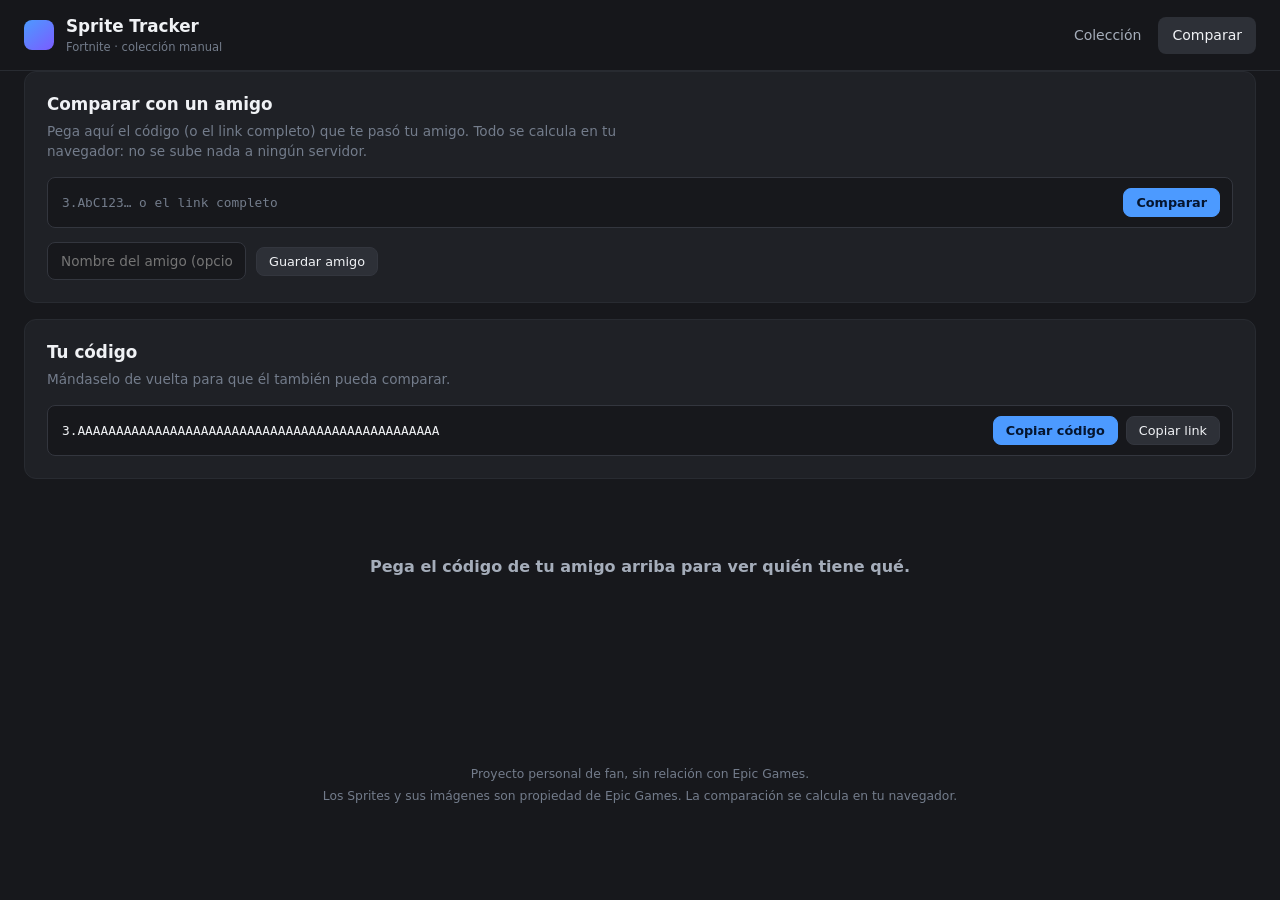
==== commit f877e4e3: "Catalogo corregido contra fortnite.gg, rediseno y sin emojis Catalogo: sobraban 22 entradas - Coteja" ====
--- a/compare.html
+++ b/compare.html
@@ -7,7 +7,7 @@
 <meta name="color-scheme" content="dark">
 <title>Comparar colecciones — Sprite Tracker</title>
 <meta name="description" content="Compara tu colección de Sprites de Fortnite con la de un amigo. Sin cuentas: solo un código.">
-<link rel="icon" href="data:image/svg+xml,<svg xmlns='http://www.w3.org/2000/svg' viewBox='0 0 100 100'><text y='.9em' font-size='90'>✨</text></svg>">
+<link rel="icon" href="data:image/svg+xml,<svg xmlns='http://www.w3.org/2000/svg' viewBox='0 0 32 32'><rect width='32' height='32' rx='8' fill='%234c9aff'/><rect x='9' y='9' width='14' height='14' rx='4' fill='%23fff' opacity='.9'/></svg>">
 <link rel="stylesheet" href="css/styles.css">
 </head>
 <body>
@@ -15,12 +15,12 @@
 <header class="topbar">
   <div class="topbar-inner">
     <div class="brand">
-      <span class="logo">✨</span>
+      <span class="logo"></span>
       <span>Sprite Tracker<small>Fortnite · colección manual</small></span>
     </div>
     <nav class="nav">
       <a href="index.html">Colección</a>
-      <a href="compare.html" class="active">Comparar con amigos</a>
+      <a href="compare.html" class="active">Comparar</a>
     </nav>
   </div>
 </header>
@@ -30,13 +30,13 @@
   <div id="error" hidden class="error-banner"></div>
 
   <div class="card">
-    <h2>👥 Comparar con un amigo</h2>
+    <h2>Comparar con un amigo</h2>
     <p class="hint">Pega aquí el código (o el link completo) que te pasó tu amigo. Todo se calcula en tu navegador: no se sube nada a ningún servidor.</p>
     <div class="code-box">
-      <input id="their-code" placeholder="1.AbC123… o el link completo" autocomplete="off" spellcheck="false">
+      <input id="their-code" placeholder="3.AbC123… o el link completo" autocomplete="off" spellcheck="false">
       <button class="btn btn-primary btn-sm" id="do-compare">Comparar</button>
     </div>
-    <div class="row" style="margin-top:12px">
+    <div class="row" style="margin-top:14px">
       <input id="friend-name" class="text-input" placeholder="Nombre del amigo (opcional)" autocomplete="off" maxlength="40">
       <button class="btn btn-sm" id="save-friend">Guardar amigo</button>
       <select id="saved-friends" hidden></select>
@@ -44,7 +44,7 @@
   </div>
 
   <div class="card">
-    <h2>🔗 Tu código</h2>
+    <h2>Tu código</h2>
     <p class="hint">Mándaselo de vuelta para que él también pueda comparar.</p>
     <div class="code-box">
       <input id="my-code" readonly>
@@ -55,15 +55,14 @@
 
   <div id="result" hidden>
     <div class="stats" id="summary"></div>
-    <div class="row" style="margin-bottom:14px">
-      <button class="btn btn-sm" id="copy-text">📋 Copiar comparación como texto (para Discord)</button>
+    <div class="row" style="margin-bottom:16px">
+      <button class="btn btn-sm" id="copy-text">Copiar comparación como texto (para Discord)</button>
     </div>
     <div class="compare-grid" id="buckets"></div>
   </div>
 
   <div id="placeholder" class="empty-state">
-    <span class="big">🤝</span>
-    <div>Pega el código de tu amigo arriba para ver quién tiene qué.</div>
+    <div class="title">Pega el código de tu amigo arriba para ver quién tiene qué.</div>
   </div>
 
 </main>
--- a/css/styles.css
+++ b/css/styles.css
@@ -1,28 +1,32 @@
 /* =========================================================
    Sprite Tracker — sistema visual
-   Estructura minimalista, color pleno por variante.
+   Tarjetas al estilo de fortnite.gg (imagen grande sobre el color
+   de su variante, nombre debajo, boton de estado al pie), pero con
+   la distribucion agrupada por sprite y con aire entre elementos.
+
    Los colores de variante NO viven aqui: los inyecta render.js
-   desde data/sprites.json como --v1 / --v2, para que agregar
-   una variante nueva no obligue a tocar el CSS.
+   desde data/sprites.json como --v1 / --v2, para que agregar una
+   variante nueva no obligue a tocar el CSS.
    ========================================================= */
 
 :root {
-  --bg:        #0a0c11;
-  --surface:   #12151d;
-  --surface-2: #1a1f2a;
-  --line:      #232936;
-  --line-soft: #1a1f29;
-  --text:      #eef1f6;
-  --text-dim:  #98a1b3;
-  --text-mute: #626d82;
-  --accent:    #5b9dff;
-  --gold:      #f5c542;
-  --ok:        #34d399;
-  --warn:      #fbbf24;
-  --danger:    #f87171;
-
-  --r:    14px;
-  --r-sm: 10px;
+  --bg:        #17181c;
+  --surface:   #1f2126;
+  --card:      #26282e;
+  --card-2:    #2d3037;
+  --line:      #33363e;
+  --line-soft: #282b31;
+  --text:      #f0f2f5;
+  --text-dim:  #a5adba;
+  --text-mute: #737c8b;
+  --accent:    #4c9aff;
+  --gold:      #f2b93d;
+  --ok:        #3ddc84;
+  --warn:      #ffab40;
+  --danger:    #ff5c5c;
+
+  --r:    12px;
+  --r-sm: 8px;
   --font: 'Segoe UI', system-ui, -apple-system, sans-serif;
 }
 
@@ -41,158 +45,191 @@
 h1, h2, h3 { margin: 0; line-height: 1.2; font-weight: 600; }
 button, input, select { font-family: inherit; }
 
-.wrap { max-width: 1240px; margin: 0 auto; padding: 0 20px 80px; }
-
-/* ================= Barra superior ================= */
+.wrap { max-width: 1320px; margin: 0 auto; padding: 0 24px 80px; }
+
+/* ===================== Barra superior ===================== */
 
 .topbar {
   position: sticky; top: 0; z-index: 30;
-  background: rgba(10, 12, 17, .82);
-  backdrop-filter: blur(16px);
+  background: rgba(23, 24, 28, .92);
+  backdrop-filter: blur(14px);
   border-bottom: 1px solid var(--line-soft);
 }
 .topbar-inner {
-  max-width: 1240px; margin: 0 auto; padding: 14px 20px;
-  display: flex; align-items: center; gap: 20px; flex-wrap: wrap;
-}
-.brand { display: flex; align-items: center; gap: 11px; font-weight: 600; font-size: 1rem; letter-spacing: -.01em; }
-.brand .logo { font-size: 1.4rem; }
-.brand small { display: block; font-weight: 400; font-size: .72rem; color: var(--text-mute); letter-spacing: 0; }
-
-.nav { display: flex; gap: 2px; margin-left: auto; flex-wrap: wrap; }
+  max-width: 1320px; margin: 0 auto; padding: 14px 24px;
+  display: flex; align-items: center; gap: 24px; flex-wrap: wrap;
+}
+.brand { display: flex; align-items: center; gap: 12px; font-weight: 700; font-size: 1.05rem; }
+.brand .logo {
+  width: 30px; height: 30px; border-radius: 8px; flex: none;
+  background: linear-gradient(140deg, var(--accent), #7b5cff);
+}
+.brand small { display: block; font-weight: 400; font-size: .72rem; color: var(--text-mute); }
+
+.nav { display: flex; gap: 3px; margin-left: auto; flex-wrap: wrap; }
 .nav a {
-  color: var(--text-mute); text-decoration: none; padding: 7px 13px;
+  color: var(--text-dim); text-decoration: none; padding: 8px 14px;
   border-radius: var(--r-sm); font-size: .875rem; font-weight: 500;
   transition: color .15s, background .15s;
 }
-.nav a:hover { color: var(--text); background: var(--surface); }
-.nav a.active { color: var(--text); background: var(--surface-2); }
-
-/* ================= Botones ================= */
+.nav a:hover { color: var(--text); background: var(--card); }
+.nav a.active { color: var(--text); background: var(--card-2); }
+
+/* ===================== Botones ===================== */
 
 .btn {
-  background: var(--surface-2); color: var(--text);
+  background: var(--card-2); color: var(--text);
   border: 1px solid var(--line); border-radius: var(--r-sm);
-  padding: 8px 15px; font-size: .875rem; font-weight: 500; cursor: pointer;
+  padding: 9px 16px; font-size: .875rem; font-weight: 500; cursor: pointer;
   transition: background .14s, border-color .14s;
 }
-.btn:hover { background: #232a38; border-color: #333c4f; }
-.btn-primary { background: var(--accent); border-color: var(--accent); color: #04101f; font-weight: 600; }
-.btn-primary:hover { background: #7db0ff; border-color: #7db0ff; }
-.btn-danger:hover { background: #2e1618; border-color: var(--danger); color: #fca5a5; }
-.btn-sm { padding: 6px 11px; font-size: .8rem; }
-
-/* ================= Estadisticas ================= */
-
-.stats { display: grid; grid-template-columns: repeat(auto-fit, minmax(200px, 1fr)); gap: 12px; margin: 28px 0 24px; }
-.stat { background: var(--surface); border: 1px solid var(--line-soft); border-radius: var(--r); padding: 16px 18px; }
-.stat-label { font-size: .7rem; text-transform: uppercase; letter-spacing: .08em; color: var(--text-mute); font-weight: 600; }
-.stat-value { font-size: 1.85rem; font-weight: 650; margin: 6px 0 3px; font-variant-numeric: tabular-nums; letter-spacing: -.02em; }
+.btn:hover { background: #363a43; border-color: #454a55; }
+.btn-primary { background: var(--accent); border-color: var(--accent); color: #05152e; font-weight: 600; }
+.btn-primary:hover { background: #6fb0ff; border-color: #6fb0ff; }
+.btn-danger:hover { background: #34191c; border-color: var(--danger); color: #ffa5a5; }
+.btn-sm { padding: 6px 12px; font-size: .8rem; }
+
+/* ===================== Estadisticas ===================== */
+
+.stats { display: grid; grid-template-columns: repeat(auto-fit, minmax(210px, 1fr)); gap: 14px; margin: 28px 0 26px; }
+.stat { background: var(--surface); border: 1px solid var(--line-soft); border-radius: var(--r); padding: 18px 20px; }
+.stat-label { font-size: .7rem; text-transform: uppercase; letter-spacing: .09em; color: var(--text-mute); font-weight: 700; }
+.stat-value { font-size: 2rem; font-weight: 700; margin: 6px 0 3px; font-variant-numeric: tabular-nums; letter-spacing: -.02em; }
 .stat-value .den { font-size: .9rem; font-weight: 500; color: var(--text-mute); }
 .stat-sub { font-size: .78rem; color: var(--text-dim); }
 
-.bar { height: 5px; background: #0c0f15; border-radius: 99px; overflow: hidden; margin-top: 12px; }
+.bar { height: 6px; background: #131418; border-radius: 99px; overflow: hidden; margin-top: 12px; }
 .bar > i { display: block; height: 100%; border-radius: 99px; background: var(--accent); transition: width .35s ease; }
 
-.breakdown { display: grid; gap: 8px; margin-top: 10px; }
-.breakdown-row { display: grid; grid-template-columns: 68px 1fr 52px; gap: 10px; align-items: center; font-size: .76rem; }
+.breakdown { display: grid; gap: 8px; margin-top: 12px; }
+.breakdown-row { display: grid; grid-template-columns: 72px 1fr 54px; gap: 10px; align-items: center; font-size: .76rem; }
 .breakdown-row .name { color: var(--text-dim); white-space: nowrap; overflow: hidden; text-overflow: ellipsis; }
 .breakdown-row .num { text-align: right; color: var(--text-mute); font-variant-numeric: tabular-nums; }
 
-/* ================= Controles ================= */
+/* ===================== Controles ===================== */
 
 .controls { display: flex; gap: 10px; flex-wrap: wrap; align-items: center; margin-bottom: 18px; }
-.search { flex: 1 1 240px; position: relative; }
+.search { flex: 1 1 250px; position: relative; }
 .search input {
-  width: 100%; padding: 10px 13px 10px 36px;
+  width: 100%; padding: 11px 14px 11px 38px;
   background: var(--surface); border: 1px solid var(--line); border-radius: var(--r-sm);
   color: var(--text); font-size: .9rem;
 }
 .search input::placeholder { color: var(--text-mute); }
 .search input:focus { outline: none; border-color: var(--accent); }
-.search::before { content: '⌕'; position: absolute; left: 13px; top: 50%; transform: translateY(-50%); font-size: 1.05rem; color: var(--text-mute); }
+.search::before {
+  content: ''; position: absolute; left: 14px; top: 50%;
+  width: 13px; height: 13px; margin-top: -8px;
+  border: 2px solid var(--text-mute); border-radius: 50%;
+}
+.search::after {
+  content: ''; position: absolute; left: 25px; top: 50%; margin-top: 3px;
+  width: 7px; height: 2px; background: var(--text-mute);
+  transform: rotate(45deg); border-radius: 2px;
+}
 
 select {
-  padding: 10px 11px; background: var(--surface); color: var(--text);
+  padding: 11px 12px; background: var(--surface); color: var(--text);
   border: 1px solid var(--line); border-radius: var(--r-sm);
   font-size: .85rem; cursor: pointer;
 }
 select:focus { outline: none; border-color: var(--accent); }
 
-.legend { display: flex; gap: 18px; flex-wrap: wrap; font-size: .76rem; color: var(--text-mute); margin-bottom: 22px; align-items: center; }
-.legend span { display: flex; align-items: center; gap: 7px; }
-.legend i { width: 20px; height: 20px; border-radius: 6px; display: inline-block; background: linear-gradient(150deg, #5b9dff, #2a4a80); }
-.legend i.dim { opacity: .2; }
-.legend i.master { box-shadow: 0 0 0 1.5px var(--gold); }
-
-/* ================= Grupos de sprites ================= */
-
-.groups { display: grid; gap: 14px; }
+.legend {
+  display: flex; gap: 20px; flex-wrap: wrap; font-size: .78rem;
+  color: var(--text-mute); margin-bottom: 22px; align-items: center;
+}
+.legend span { display: flex; align-items: center; gap: 8px; }
+.legend i {
+  width: 22px; height: 22px; border-radius: 6px; display: inline-block;
+  background: linear-gradient(150deg, #4c9aff, #2a4a80);
+}
+.legend i.dim { opacity: .22; }
+.legend i.master { box-shadow: inset 0 0 0 2px var(--gold); }
+.legend i.hunt { background: none; box-shadow: inset 0 0 0 2px var(--accent); }
+
+/* ===================== Grupos ===================== */
+
+.groups { display: grid; gap: 18px; }
 
 .group {
   background: var(--surface); border: 1px solid var(--line-soft);
-  border-radius: var(--r); padding: 18px 20px 20px;
-}
-.group-head { display: flex; align-items: center; gap: 10px; flex-wrap: wrap; margin-bottom: 4px; }
-.group-title { font-size: 1.02rem; font-weight: 600; letter-spacing: -.01em; }
+  border-radius: var(--r); padding: 20px 22px 24px;
+}
+.group-head { display: flex; align-items: center; gap: 12px; flex-wrap: wrap; margin-bottom: 4px; }
+.group-title { font-size: 1.1rem; font-weight: 700; letter-spacing: -.01em; }
 .group-count {
-  margin-left: auto; font-size: .78rem; color: var(--text-mute);
+  margin-left: auto; font-size: .8rem; color: var(--text-mute);
   font-variant-numeric: tabular-nums; white-space: nowrap;
 }
-.group-meta { font-size: .81rem; color: var(--text-mute); margin: 0 0 15px; max-width: 68ch; }
+.group-meta { font-size: .83rem; color: var(--text-mute); margin: 0 0 18px; max-width: 70ch; }
 
 .pill {
-  font-size: .63rem; font-weight: 700; text-transform: uppercase; letter-spacing: .07em;
-  padding: 3px 8px; border-radius: 5px;
-  background: color-mix(in srgb, currentColor 15%, transparent);
-}
-
-.variants { display: flex; gap: 10px; flex-wrap: wrap; }
-
-/* ================= Ficha de variante =================
-   El corazon del checklist. Tres estados visuales:
-     falta      -> degradado atenuado + imagen en gris
-     la tengo   -> degradado pleno + imagen a color + ✓
-     masterizada-> lo anterior + anillo dorado
-   ==================================================== */
+  font-size: .64rem; font-weight: 800; text-transform: uppercase; letter-spacing: .08em;
+  padding: 4px 9px; border-radius: 5px;
+  background: color-mix(in srgb, currentColor 16%, transparent);
+}
+
+/* ===================== Tarjeta de variante =====================
+   Estructura al estilo de fortnite.gg:
+     [ imagen grande sobre el degradado de su variante ]
+     [ nombre                                          ]
+     [ boton de estado                                 ]
+   ============================================================== */
+
+.variants {
+  display: grid;
+  grid-template-columns: repeat(auto-fill, minmax(148px, 1fr));
+  gap: 16px;
+}
 
 .chip {
+  padding: 0; border: none; background: var(--card);
+  border-radius: var(--r); overflow: hidden; cursor: pointer;
+  display: flex; flex-direction: column; text-align: center;
   position: relative;
-  width: 92px; padding: 0 0 8px;
-  background: transparent; border: none;
-  border-radius: var(--r-sm); cursor: pointer;
-  display: flex; flex-direction: column; align-items: center; gap: 6px;
-  transition: transform .13s ease;
-}
-.chip:hover { transform: translateY(-3px); }
+  transition: transform .14s ease, box-shadow .14s ease;
+}
+.chip:hover { transform: translateY(-3px); box-shadow: 0 10px 24px rgba(0, 0, 0, .4); }
 .chip:focus-visible { outline: 2px solid var(--accent); outline-offset: 3px; }
 
 .chip-art {
-  position: relative; width: 92px; height: 92px;
-  border-radius: var(--r-sm); overflow: hidden;
-  display: grid; place-items: center;
-  background: var(--surface-2);
-}
-/* capa de color de la variante */
+  position: relative; aspect-ratio: 1 / 1; width: 100%;
+  display: grid; place-items: center; overflow: hidden;
+}
 .chip-art::before {
   content: ''; position: absolute; inset: 0;
-  background: linear-gradient(155deg, var(--v1), var(--v2));
-  opacity: .16;
-  transition: opacity .2s ease;
+  background: linear-gradient(158deg, var(--v1), var(--v2));
+  opacity: .22;
+  transition: opacity .22s ease;
 }
 .chip-art img,
 .chip-art .fallback {
-  position: relative; width: 78px; height: 78px;
-  filter: grayscale(1) brightness(.7); opacity: .5;
-  transition: filter .2s ease, opacity .2s ease;
+  position: relative; width: 84%; height: 84%; object-fit: contain;
+  filter: grayscale(1) brightness(.65); opacity: .55;
+  transition: filter .22s ease, opacity .22s ease;
 }
 .chip-art .fallback {
   display: grid; place-items: center;
-  font-size: 1.9rem; font-weight: 700; color: #fff;
-  text-shadow: 0 2px 6px rgba(0, 0, 0, .5);
-}
-
-.chip-name { font-size: .78rem; font-weight: 600; color: var(--text-mute); transition: color .2s; }
+  font-size: 2.6rem; font-weight: 800; color: #fff;
+  text-shadow: 0 2px 8px rgba(0, 0, 0, .55);
+}
+
+.chip-name {
+  font-size: .86rem; font-weight: 600; color: var(--text-dim);
+  padding: 11px 10px 8px; transition: color .22s;
+}
+.chip-sprite {
+  display: block; font-size: .7rem; font-weight: 500;
+  color: var(--text-mute); margin-bottom: 2px;
+}
+
+.chip-state {
+  margin: 0 10px 10px; padding: 7px 8px;
+  background: var(--card-2); border-radius: 6px;
+  font-size: .74rem; font-weight: 600; color: var(--text-mute);
+  transition: background .22s, color .22s;
+}
 
 /* --- la tengo --- */
 .chip[data-status="1"] .chip-art::before,
@@ -201,130 +238,117 @@
 .chip[data-status="2"] .chip-art img, .chip[data-status="2"] .chip-art .fallback { filter: none; opacity: 1; }
 .chip[data-status="1"] .chip-name,
 .chip[data-status="2"] .chip-name { color: var(--text); }
-
-.chip[data-status="1"] .chip-art::after,
-.chip[data-status="2"] .chip-art::after {
-  content: '✓'; position: absolute; top: 5px; right: 6px;
-  width: 19px; height: 19px; border-radius: 99px;
-  background: rgba(0, 0, 0, .55); color: #fff;
-  font-size: .68rem; display: grid; place-items: center; font-weight: 700;
+.chip[data-status="1"] .chip-state {
+  background: linear-gradient(135deg, var(--v1), var(--v2));
+  color: #0d0f14; font-weight: 700;
 }
 
 /* --- masterizada --- */
-.chip[data-status="2"] .chip-art {
-  box-shadow: inset 0 0 0 2px var(--gold), 0 0 16px rgba(245, 197, 66, .22);
-}
-.chip[data-status="2"] .chip-art::after { content: '★'; background: var(--gold); color: #1a1204; font-size: .72rem; }
-.chip[data-status="2"] .chip-name { color: var(--gold); }
+.chip[data-status="2"] { box-shadow: inset 0 0 0 2px var(--gold); }
+.chip[data-status="2"]:hover { box-shadow: inset 0 0 0 2px var(--gold), 0 10px 24px rgba(0, 0, 0, .4); }
+.chip[data-status="2"] .chip-state { background: var(--gold); color: #241a05; font-weight: 700; }
 
 /* --- marcada como objetivo --- */
-.chip.hunted .chip-art { box-shadow: inset 0 0 0 2px var(--accent); }
-.chip.hunted::before {
-  content: '🎯'; position: absolute; top: -6px; left: -6px; z-index: 2;
-  font-size: .78rem; background: var(--bg); border-radius: 99px; padding: 2px; line-height: 1;
-}
-
-/* --- aun no lanzada --- */
-.chip.unreleased { cursor: not-allowed; }
-.chip.unreleased:hover { transform: none; }
-.chip.unreleased .chip-art { border: 1px dashed var(--line); }
-.chip.unreleased .chip-art img, .chip.unreleased .chip-art .fallback { opacity: .22; }
-.chip.unreleased .chip-name { color: var(--text-mute); font-style: italic; }
+.chip.hunted { box-shadow: inset 0 0 0 2px var(--accent); }
+.chip.hunted::after {
+  content: ''; position: absolute; top: 8px; left: 8px; z-index: 2;
+  width: 10px; height: 10px; border-radius: 50%;
+  background: var(--accent); box-shadow: 0 0 0 3px rgba(23, 24, 28, .85);
+}
 
 @media (prefers-reduced-motion: reduce) {
-  .chip, .chip-art::before, .chip-art img, .bar > i { transition: none; }
+  .chip, .chip-art::before, .chip-art img, .chip-state, .bar > i { transition: none; }
   .chip:hover { transform: none; }
 }
 
-/* ================= Comparacion ================= */
-
-.compare-grid { display: grid; grid-template-columns: repeat(auto-fit, minmax(250px, 1fr)); gap: 14px; }
-.bucket { background: var(--surface); border: 1px solid var(--line-soft); border-radius: var(--r); padding: 16px 18px; }
-.bucket h3 { font-size: .92rem; display: flex; align-items: center; gap: 8px; }
-.bucket .count { margin-left: auto; font-size: .82rem; color: var(--text-mute); font-variant-numeric: tabular-nums; }
-.bucket-mine   { border-top: 2px solid var(--ok); }
-.bucket-theirs { border-top: 2px solid var(--warn); }
-.bucket-both   { border-top: 2px solid var(--accent); }
-.bucket-none   { border-top: 2px solid var(--text-mute); }
-.bucket ul { list-style: none; margin: 12px 0 0; padding: 0; max-height: 320px; overflow-y: auto; }
+/* ===================== Comparacion ===================== */
+
+.compare-grid { display: grid; grid-template-columns: repeat(auto-fit, minmax(260px, 1fr)); gap: 16px; }
+.bucket { background: var(--surface); border: 1px solid var(--line-soft); border-radius: var(--r); padding: 18px 20px; }
+.bucket h3 { font-size: .95rem; display: flex; align-items: center; gap: 10px; }
+.bucket .count { margin-left: auto; font-size: .85rem; color: var(--text-mute); font-variant-numeric: tabular-nums; }
+.bucket-mine   { border-top: 3px solid var(--ok); }
+.bucket-theirs { border-top: 3px solid var(--warn); }
+.bucket-both   { border-top: 3px solid var(--accent); }
+.bucket-none   { border-top: 3px solid var(--text-mute); }
+.bucket ul { list-style: none; margin: 14px 0 0; padding: 0; max-height: 340px; overflow-y: auto; }
 .bucket li {
-  font-size: .81rem; padding: 6px 0; color: var(--text-dim);
+  font-size: .82rem; padding: 7px 0; color: var(--text-dim);
   border-bottom: 1px solid var(--line-soft);
-  display: flex; gap: 9px; align-items: center;
-}
-.bucket li img { width: 22px; height: 22px; border-radius: 4px; }
-.bucket li .v { margin-left: auto; font-size: .68rem; padding: 2px 7px; border-radius: 4px; background: color-mix(in srgb, currentColor 16%, transparent); }
-.bucket .empty { color: var(--text-mute); font-size: .81rem; font-style: italic; padding: 10px 0; }
+  display: flex; gap: 10px; align-items: center;
+}
+.bucket li img { width: 30px; height: 30px; border-radius: 5px; flex: none; }
+.bucket li .v { margin-left: auto; font-size: .69rem; padding: 3px 8px; border-radius: 4px; background: color-mix(in srgb, currentColor 16%, transparent); }
+.bucket .empty { color: var(--text-mute); font-size: .82rem; font-style: italic; padding: 10px 0; }
 
 .code-box {
   display: flex; gap: 8px; flex-wrap: wrap; align-items: center;
   background: var(--bg); border: 1px solid var(--line);
-  border-radius: var(--r-sm); padding: 9px 11px;
+  border-radius: var(--r-sm); padding: 10px 12px;
 }
 .code-box input {
-  flex: 1 1 240px; background: transparent; border: none; color: var(--text);
+  flex: 1 1 250px; background: transparent; border: none; color: var(--text);
   font-family: ui-monospace, 'Cascadia Code', Consolas, monospace; font-size: .8rem;
 }
 .code-box input:focus { outline: none; }
 .code-box input::placeholder { color: var(--text-mute); }
 
-/* ================= Varios ================= */
-
-.card { background: var(--surface); border: 1px solid var(--line-soft); border-radius: var(--r); padding: 20px; margin-bottom: 14px; }
-.card h2 { font-size: 1rem; margin-bottom: 5px; }
-.card p.hint { color: var(--text-mute); font-size: .84rem; margin: 0 0 15px; max-width: 72ch; }
+/* ===================== Varios ===================== */
+
+.card { background: var(--surface); border: 1px solid var(--line-soft); border-radius: var(--r); padding: 22px; margin-bottom: 16px; }
+.card h2 { font-size: 1.05rem; margin-bottom: 6px; }
+.card p.hint { color: var(--text-mute); font-size: .85rem; margin: 0 0 16px; max-width: 74ch; }
 
 .row { display: flex; gap: 10px; flex-wrap: wrap; align-items: center; }
 .text-input {
-  padding: 9px 12px; background: var(--bg); border: 1px solid var(--line);
+  padding: 10px 13px; background: var(--bg); border: 1px solid var(--line);
   border-radius: var(--r-sm); color: var(--text); font-size: .85rem;
 }
 .text-input:focus { outline: none; border-color: var(--accent); }
 
 .timeline { list-style: none; margin: 0; padding: 0; }
 .timeline li {
-  display: flex; gap: 12px; align-items: center;
-  padding: 9px 0; border-bottom: 1px solid var(--line-soft); font-size: .85rem;
-}
-.timeline img { width: 30px; height: 30px; border-radius: 6px; }
-
-/* fallback (sin imagen) fuera de la ficha grande */
+  display: flex; gap: 14px; align-items: center;
+  padding: 10px 0; border-bottom: 1px solid var(--line-soft); font-size: .86rem;
+}
+.timeline img { width: 40px; height: 40px; border-radius: 6px; flex: none; }
+.timeline .date { color: var(--text-mute); font-variant-numeric: tabular-nums; font-size: .78rem; margin-left: auto; }
+.timeline .master { color: var(--gold); font-size: .72rem; font-weight: 700; text-transform: uppercase; letter-spacing: .06em; }
+
+/* fallback fuera de la tarjeta grande */
 .timeline .fallback, .bucket li .fallback {
   display: grid; place-items: center; border-radius: 6px;
-  background: var(--surface-2); color: var(--text-dim); font-weight: 700; flex: none;
-}
-.timeline .fallback { width: 30px; height: 30px; font-size: .78rem; }
-.bucket li .fallback { width: 22px; height: 22px; font-size: .62rem; }
-.timeline .date { color: var(--text-mute); font-variant-numeric: tabular-nums; font-size: .78rem; margin-left: auto; }
+  background: var(--card-2); color: var(--text-dim); font-weight: 700; flex: none;
+}
+.timeline .fallback { width: 40px; height: 40px; font-size: .9rem; }
+.bucket li .fallback { width: 30px; height: 30px; font-size: .75rem; }
 
 .toast {
   position: fixed; bottom: 24px; left: 50%; transform: translateX(-50%);
-  background: var(--surface-2); border: 1px solid var(--line); color: var(--text);
-  padding: 11px 20px; border-radius: 99px; box-shadow: 0 8px 28px rgba(0, 0, 0, .5);
-  font-size: .86rem; z-index: 100; animation: pop .2s ease-out; max-width: 90vw;
-}
-.toast.error { border-color: var(--danger); color: #fca5a5; }
+  background: var(--card-2); border: 1px solid var(--line); color: var(--text);
+  padding: 12px 22px; border-radius: 99px; box-shadow: 0 10px 30px rgba(0, 0, 0, .55);
+  font-size: .86rem; z-index: 100; max-width: 90vw; animation: pop .2s ease-out;
+}
+.toast.error { border-color: var(--danger); color: #ffa5a5; }
 @keyframes pop { from { opacity: 0; transform: translate(-50%, 12px); } }
 
 .error-banner {
-  background: #2a1417; border: 1px solid var(--danger); color: #fca5a5;
-  padding: 15px 17px; border-radius: var(--r); margin: 24px 0;
+  background: #2d1619; border: 1px solid var(--danger); color: #ffa5a5;
+  padding: 16px 18px; border-radius: var(--r); margin: 24px 0;
   white-space: pre-wrap; font-size: .85rem;
 }
 
-.empty-state { text-align: center; padding: 56px 20px; color: var(--text-mute); }
-.empty-state .big { font-size: 2.4rem; display: block; margin-bottom: 10px; opacity: .8; }
+.empty-state { text-align: center; padding: 60px 20px; color: var(--text-mute); }
+.empty-state .title { font-size: 1rem; color: var(--text-dim); font-weight: 600; }
 .empty-state .sub { font-size: .84rem; margin-top: 8px; }
 
-footer { text-align: center; color: var(--text-mute); font-size: .76rem; padding: 40px 20px; line-height: 1.8; }
+footer { text-align: center; color: var(--text-mute); font-size: .77rem; padding: 44px 20px; line-height: 1.8; }
 footer a { color: var(--text-dim); }
 
-@media (max-width: 600px) {
+@media (max-width: 700px) {
   .wrap { padding: 0 14px 64px; }
-  .chip, .chip-art { width: 76px; }
-  .chip-art { height: 76px; }
-  .chip-art img, .chip-art .fallback { width: 64px; height: 64px; }
-  .variants { gap: 8px; }
-  .stat-value { font-size: 1.55rem; }
-  .group { padding: 15px 15px 17px; }
-}
+  .variants { grid-template-columns: repeat(auto-fill, minmax(116px, 1fr)); gap: 12px; }
+  .group { padding: 16px 15px 18px; }
+  .stat-value { font-size: 1.65rem; }
+  .chip-name { font-size: .8rem; }
+}
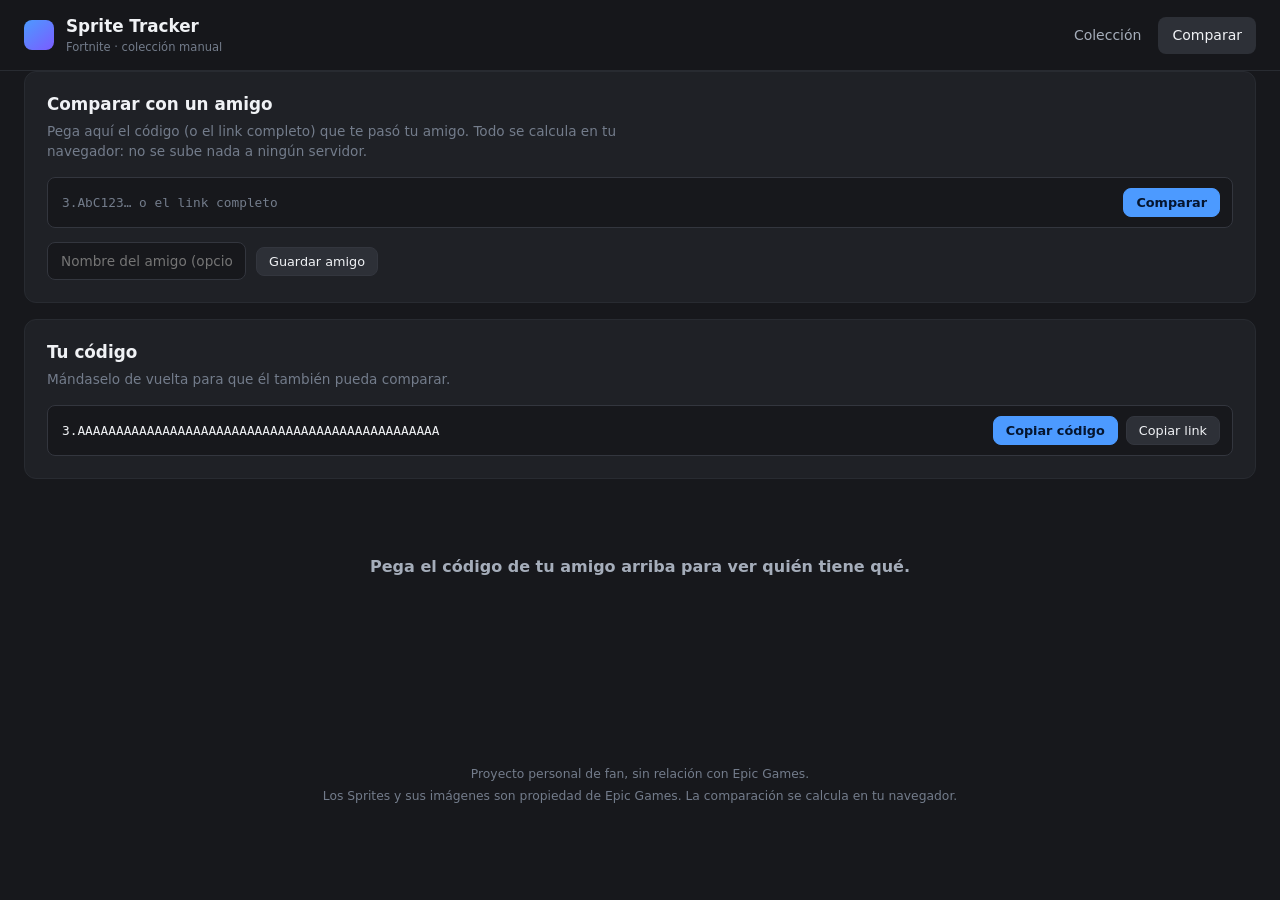
==== commit 6517b8c7: "Versiona los modulos JS y agrega CONTEXTO.md Arreglo de cache - GitHub Pages sirve todo con max-age=" ====
--- a/compare.html
+++ b/compare.html
@@ -72,6 +72,6 @@
   Los Sprites y sus imágenes son propiedad de Epic Games. La comparación se calcula en tu navegador.
 </footer>
 
-<script type="module" src="js/compare.js"></script>
+<script type="module" src="js/compare.js?v=4"></script>
 </body>
 </html>
